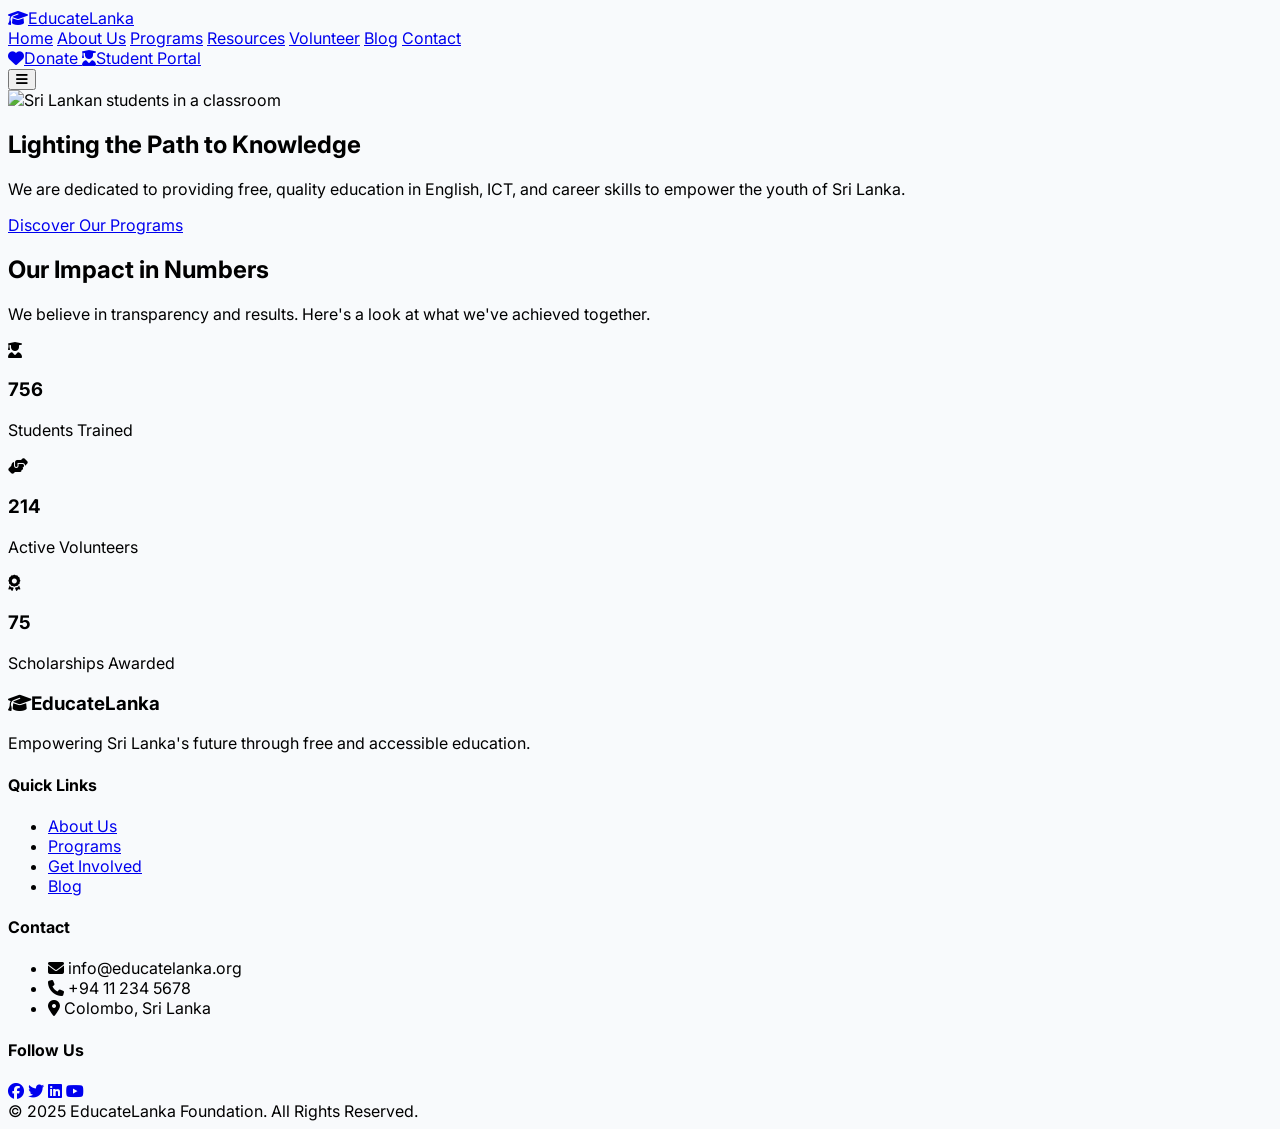
==== index.html @ d99585d0 "Add files via upload" ====
<!DOCTYPE html>
<html lang="en" class="scroll-smooth">
<head>
    <meta charset="UTF-8">
    <meta name="viewport" content="width=device-width, initial-scale=1.0">
    <title>Educate Lanka Foundation | Home</title>
    <script src="https://cdn.tailwindcss.com"></script>
    <link rel="stylesheet" href="main.css">
</head>
<body class="overflow-x-hidden">

    <header class="bg-white/90 backdrop-blur-lg shadow-sm sticky top-0 z-50 w-full">
        <nav class="container mx-auto px-6 py-4 flex justify-between items-center">
            <a href="home.html" class="text-2xl font-bold text-blue-600">
                <i class="fas fa-graduation-cap mr-2"></i>EducateLanka
            </a>
            <div class="lg:flex items-center space-x-6">
                <a href="home.html" class="nav-link text-gray-600 hover:text-blue-600 transition duration-300">Home</a>
                <a href="about.html" class="nav-link text-gray-600 hover:text-blue-600 transition duration-300">About Us</a>
                <a href="programs.html" class="nav-link text-gray-600 hover:text-blue-600 transition duration-300">Programs</a>
                <a href="resources.html" class="nav-link text-gray-600 hover:text-blue-600 transition duration-300">Resources</a>
                <a href="volunteer.html" class="nav-link text-gray-600 hover:text-blue-600 transition duration-300">Volunteer</a>
                <a href="blog.html" class="nav-link text-gray-600 hover:text-blue-600 transition duration-300">Blog</a>
                <a href="contact.html" class="nav-link text-gray-600 hover:text-blue-600 transition duration-300">Contact</a>
            </div>
            <div class="lg:flex items-center space-x-4">
                <a href="donate.html" class="bg-blue-600 text-white font-semibold px-5 py-2 rounded-lg shadow-md hover:bg-blue-700 transition transform hover:scale-105 duration-300">
                    <i class="fas fa-heart mr-2"></i>Donate
                </a>
                <a href="portal.html" class="bg-green-500 text-white font-semibold px-5 py-2 rounded-lg shadow-md hover:bg-green-600 transition transform hover:scale-105 duration-300">
                    <i class="fas fa-user-graduate mr-2"></i>Student Portal
                </a>
            </div>
            <div class="lg:hidden">
                <button id="menu-btn" class="text-gray-700 focus:outline-none">
                    <i class="fas fa-bars text-2xl"></i>
                </button>
            </div>
        </nav>
        <div id="mobile-menu" class="mobile-menu hidden fixed top-0 right-0 h-full w-64 bg-white shadow-xl z-50 p-6 lg:hidden">
            <button id="close-btn" class="absolute top-4 right-4 text-gray-700 focus:outline-none">
                <i class="fas fa-times text-2xl"></i>
            </button>
            <div class="flex flex-col space-y-6 mt-10">
                <a href="home.html" class="mobile-nav-link text-gray-700 hover:text-blue-600">Home</a>
                <a href="about.html" class="mobile-nav-link text-gray-700 hover:text-blue-600">About Us</a>
                <a href="programs.html" class="mobile-nav-link text-gray-700 hover:text-blue-600">Programs</a>
                <a href="resources.html" class="mobile-nav-link text-gray-700 hover:text-blue-600">Resources</a>
                <a href="volunteer.html" class="mobile-nav-link text-gray-700 hover:text-blue-600">Volunteer</a>
                <a href="blog.html" class="mobile-nav-link text-gray-700 hover:text-blue-600">Blog</a>
                <a href="contact.html" class="mobile-nav-link text-gray-700 hover:text-blue-600">Contact</a>
                <a href="donate.html" class="bg-blue-600 text-white text-center font-semibold mt-4 px-5 py-2 rounded-lg">Donate</a>
                <a href="portal.html" class="bg-green-500 text-white text-center font-semibold mt-2 px-5 py-2 rounded-lg">Student Portal</a>
            </div>
        </div>
    </header>

    <main class="container mx-auto px-6 py-8">
        
        <section id="home" class="page min-h-screen fade-in">
            <div class="relative rounded-2xl overflow-hidden shadow-2xl">
                <img src="https://placehold.co/1200x600/3b82f6/ffffff?text=Empowering+Sri+Lankan+Futures" alt="Sri Lankan students in a classroom" class="w-full h-[60vh] object-cover">
                <div class="absolute inset-0 bg-black bg-opacity-50 flex items-center justify-center text-center p-4">
                    <div class="fade-in">
                        <h1 class="text-4xl md:text-6xl font-extrabold text-white leading-tight">Lighting the Path to Knowledge</h1>
                        <p class="text-lg md:text-xl text-white mt-4 max-w-3xl mx-auto">We are dedicated to providing free, quality education in English, ICT, and career skills to empower the youth of Sri Lanka.</p>
                        <a href="programs.html" class="mt-8 inline-block bg-white text-blue-600 font-bold py-3 px-8 rounded-full shadow-lg hover:bg-gray-100 transition transform hover:scale-105 duration-300">Discover Our Programs</a>
                    </div>
                </div>
            </div>

            <div class="mt-16 text-center fade-in">
                 <h2 class="text-3xl font-bold text-gray-800 mb-2">Our Impact in Numbers</h2>
                 <p class="text-gray-600 max-w-2xl mx-auto mb-10">We believe in transparency and results. Here's a look at what we've achieved together.</p>
                 <div class="grid grid-cols-1 md:grid-cols-3 gap-8">
                     <div class="bg-white p-8 rounded-2xl shadow-lg border border-gray-100">
                         <i class="fas fa-user-graduate text-5xl text-blue-500 mb-4"></i>
                         <h3 class="text-5xl font-extrabold text-gray-800" data-target="1250">0</h3>
                         <p class="text-gray-600 mt-2 text-lg">Students Trained</p>
                     </div>
                     <div class="bg-white p-8 rounded-2xl shadow-lg border border-gray-100">
                         <i class="fas fa-hands-helping text-5xl text-green-500 mb-4"></i>
                         <h3 class="text-5xl font-extrabold text-gray-800" data-target="280">0</h3>
                         <p class="text-gray-600 mt-2 text-lg">Active Volunteers</p>
                     </div>
                     <div class="bg-white p-8 rounded-2xl shadow-lg border border-gray-100">
                         <i class="fas fa-award text-5xl text-yellow-500 mb-4"></i>
                         <h3 class="text-5xl font-extrabold text-gray-800" data-target="75">0</h3>
                         <p class="text-gray-600 mt-2 text-lg">Scholarships Awarded</p>
                     </div>
                 </div>
            </div>
        </section>
    </main>

    <footer class="bg-gray-800 text-white mt-16">
        <div class="container mx-auto px-6 py-10">
            <div class="grid grid-cols-1 md:grid-cols-4 gap-8">
                <div>
                    <h3 class="text-xl font-bold mb-4"><i class="fas fa-graduation-cap mr-2"></i>EducateLanka</h3>
                    <p class="text-gray-400">Empowering Sri Lanka's future through free and accessible education.</p>
                </div>
                <div>
                    <h4 class="font-semibold text-lg mb-4">Quick Links</h4>
                    <ul class="space-y-2">
                        <li><a href="about.html" class="text-gray-400 hover:text-white">About Us</a></li>
                        <li><a href="programs.html" class="text-gray-400 hover:text-white">Programs</a></li>
                        <li><a href="volunteer.html" class="text-gray-400 hover:text-white">Get Involved</a>  </li>
                        <li><a href="blog.html" class="text-gray-400 hover:text-white">Blog</a></li>
                    </ul>
                </div>
                <div>
                    <h4 class="font-semibold text-lg mb-4">Contact</h4>
                    <ul class="space-y-2 text-gray-400">
                        <li><i class="fas fa-envelope mr-2"></i> info@educatelanka.org</li>
                        <li><i class="fas fa-phone mr-2"></i> +94 11 234 5678</li>
                        <li><i class="fas fa-map-marker-alt mr-2"></i> Colombo, Sri Lanka</li>
                    </ul>
                </div>
                <div>
                    <h4 class="font-semibold text-lg mb-4">Follow Us</h4>
                    <div class="flex space-x-4">
                        <a href="#" class="text-gray-400 hover:text-white text-2xl"><i class="fab fa-facebook"></i></a>
                        <a href="#" class="text-gray-400 hover:text-white text-2xl"><i class="fab fa-twitter"></i></a>
                        <a href="#" class="text-gray-400 hover:text-white text-2xl"><i class="fab fa-linkedin"></i></a>
                        <a href="#" class="text-gray-400 hover:text-white text-2xl"><i class="fab fa-youtube"></i></a>
                    </div>
                </div>
            </div>
            <div class="mt-8 border-t border-gray-700 pt-6 text-center text-gray-500 text-sm">
                &copy; 2025 EducateLanka Foundation. All Rights Reserved.
            </div>
        </div>
    </footer>

    <script src="main.js"></script>

</body>
</html>
---- main.css ----
/* main.css */
@import url('https://fonts.googleapis.com/css2?family=Inter:wght@400;500;600;700;800&display=swap');
@import url('https://cdnjs.cloudflare.com/ajax/libs/font-awesome/6.5.1/css/all.min.css');

body {
    font-family: 'Inter', sans-serif;
    background-color: #f8fafc; /* A light grey background */
}
/* Custom animation for fade-in effect */
@keyframes fadeIn {
    from { opacity: 0; transform: translateY(20px); }
    to { opacity: 1; transform: translateY(0); }
}
.fade-in {
    animation: fadeIn 0.8s ease-out forwards;
}
/* Custom class for the active nav link */
.nav-link-active {
    color: #2563eb; /* A distinct blue for active state */
    font-weight: 600;
    position: relative;
}
.nav-link-active::after {
    content: '';
    position: absolute;
    bottom: -4px;
    left: 0;
    width: 100%;
    height: 2px;
    background-color: #2563eb;
}
/* Style for the mobile menu */
.mobile-menu {
    transition: transform 0.3s ease-in-out;
}
.mobile-menu.hidden {
    transform: translateX(100%);
}
/* Utility class to show the current page content */
.page {
    display: block;
}
/* Utility class to hide the inactive pages (used only in the main HTML now) */
.hidden {
    display: none !important;
}
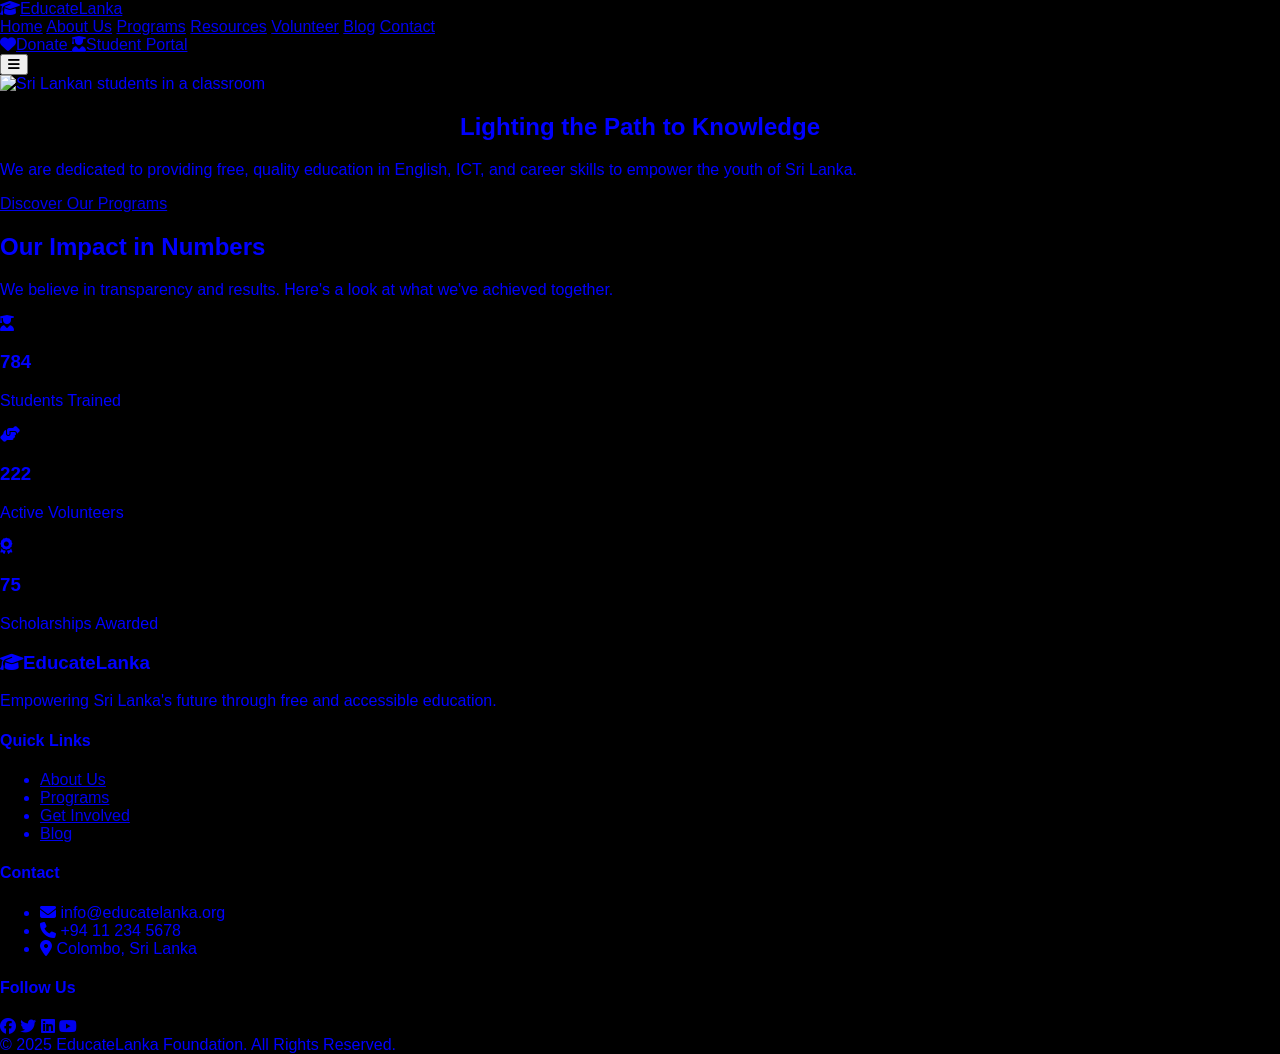
==== commit 49849a06: "Update index.html" ====
--- a/index.html
+++ b/index.html
@@ -134,6 +134,11 @@
     </footer>
 
     <script src="main.js"></script>
+     <link rel="stylesheet" href="s.css">
+<script src="https://code.jquery.com/jquery-3.7.1.js"></script>
+<script src="https://code.jquery.com/ui/1.14.1/jquery-ui.js"></script>
+<script src="Chatbot.js"></script>
 
 </body>
-</html>+
+</html>
--- a/s.css
+++ b/s.css
@@ -0,0 +1,201 @@
+/* --- Body & General --- */
+* {
+    box-sizing: border-box;
+}
+
+body {
+    background-color: black;
+    color: blue;
+    font-family: Arial, sans-serif;
+    margin: 0;
+    padding: 0;
+}
+
+h1 {
+    text-align: center;
+    margin-top: 20px;
+}
+
+/* --- Navigation --- */
+.navigation {
+    position: fixed;          /* stays visible on screen */
+    bottom: 20px;             /* default bottom-right */
+    right: 20px;
+    width: 60px;
+    height: 50px;
+    border-radius: 8px;
+    overflow: hidden;
+    z-index: 10000;
+    transition: width 0.3s ease, height 0.3s ease, padding 0.3s ease, box-shadow 0.3s ease;
+    background: transparent;
+    cursor: move;             /* show it’s draggable */
+}
+
+/* Navigation when active */
+.navigation.active {
+    width: 300px;
+    height: 400px;
+    background: rgba(0, 0, 255, 0.1);
+    border: 1px solid blue;
+    display: flex;
+    flex-direction: column;
+    padding: 10px;
+    box-shadow: 0 0 15px rgba(0, 0, 255, 0.5);
+}
+
+/* --- Toggle Button --- */
+.toggle {
+    position: absolute; /* stay on top-left */
+    top: 0;
+    left: 0;
+    width: 60px;
+    height: 60px;
+    cursor: pointer;
+    z-index: 999; /* always above chat */
+    border-radius: 8px;
+    background-image: url("images/a.jpg");
+    background-position: top left;
+    background-repeat: no-repeat;
+    background-size: contain;
+    transition: all 0.3s ease;
+}
+
+/* Toggle active overlay when nav is open */
+.navigation.active .toggle {
+    width: 60px;
+    height: 60px;
+    border-radius: 8px;
+    background-image: url("images/a.jpg");
+    background-position: top left;
+    background-repeat: no-repeat;
+    background-size: contain;
+}
+
+/* --- Chat Screen inside navigation --- */
+.chat-screen {
+    display: none;
+    flex: 1;
+    flex-direction: column;
+    width: 100%;
+    height: 100%;
+    margin-top: 60px; /* space for toggle */
+    overflow: hidden;
+}
+
+/* Show chat screen when navigation active */
+.navigation.active .chat-screen {
+    display: flex;
+}
+
+/* Messages container */
+.messages {
+    flex: 1;
+    overflow-y: auto;
+    margin-bottom: 10px;
+    padding: 10px;
+    padding-bottom: 90px;
+}
+
+/* Each message */
+.message {
+    display: flex;
+    flex-direction: column;
+    margin-bottom: 10px;
+    max-width: 80%;
+    word-break: break-word;
+}
+
+/* Message text */
+.message .text {
+    display: inline-block;
+    max-width: 100%;
+    line-height: 1.3;
+    position: relative;
+    z-index: 1;
+}
+
+/* User message (right side) */
+.my-message {
+    align-self: flex-end;
+    text-align: right;
+}
+
+.my-message .text {
+    background: blue;
+    color: white;
+    padding: 8px 12px;
+    border-radius: 12px;
+}
+
+/* Bot message (left side) */
+.bot-message {
+    align-self: flex-start;
+    text-align: left;
+}
+
+.bot-message .text {
+    background: #2a2a2a;
+    color: white;
+    padding: 8px 12px;
+    border-radius: 12px;
+}
+
+/* Name label above each message */
+.name {
+    font-size: 0.75em;
+    color: purple;
+    margin: 0 0 6px 0;
+}
+
+/* Input area */
+.typebox {
+    display: flex;
+    align-items: center;
+    border-top: 1px solid blue;
+    padding: 8px;
+    background: transparent;
+}
+
+#message-input {
+flex: 1;
+min-height: 38px;
+padding: 8px 10px;
+border: none;
+border-radius: 6px;
+background: #111;
+color: white;
+line-height: 1.2;
+resize: none;
+}
+
+#send-message {
+background: blue;
+border: none;
+color: white;
+padding: 8px 15px;
+margin-left: 8px;
+border-radius: 6px;
+cursor: pointer;
+}
+
+/* Scrollbar for messages */
+.messages::-webkit-scrollbar {
+    width: 6px;
+}
+
+.messages::-webkit-scrollbar-thumb {
+    background-color: blue;
+    border-radius: 3px;
+}
+
+.messages::-webkit-scrollbar-track {
+    background: #111;
+}
+
+/* --- Responsive --- */
+@media (max-width: 500px) {
+    .navigation.active {
+        width: 90%;
+        height: 60%;
+    }
+}
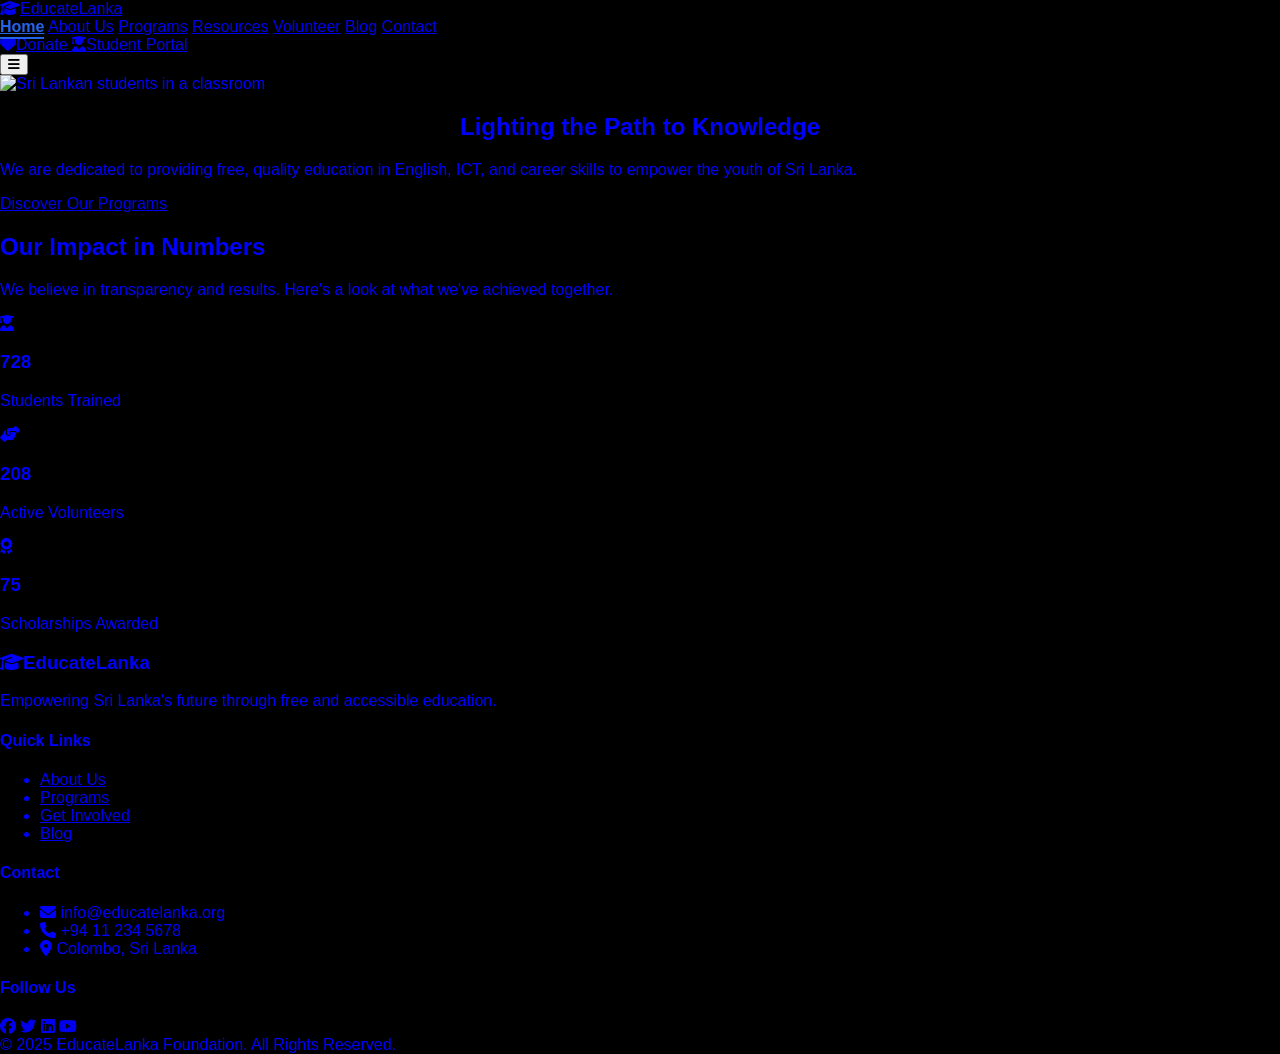
==== commit e3dbb6a4: "Update index.html" ====
--- a/index.html
+++ b/index.html
@@ -11,11 +11,11 @@
 
     <header class="bg-white/90 backdrop-blur-lg shadow-sm sticky top-0 z-50 w-full">
         <nav class="container mx-auto px-6 py-4 flex justify-between items-center">
-            <a href="home.html" class="text-2xl font-bold text-blue-600">
+            <a href="index.html" class="text-2xl font-bold text-blue-600">
                 <i class="fas fa-graduation-cap mr-2"></i>EducateLanka
             </a>
             <div class="lg:flex items-center space-x-6">
-                <a href="home.html" class="nav-link text-gray-600 hover:text-blue-600 transition duration-300">Home</a>
+                <a href="index.html" class="nav-link text-gray-600 hover:text-blue-600 transition duration-300">Home</a>
                 <a href="about.html" class="nav-link text-gray-600 hover:text-blue-600 transition duration-300">About Us</a>
                 <a href="programs.html" class="nav-link text-gray-600 hover:text-blue-600 transition duration-300">Programs</a>
                 <a href="resources.html" class="nav-link text-gray-600 hover:text-blue-600 transition duration-300">Resources</a>
@@ -142,3 +142,4 @@
 </body>
 
 </html>
+
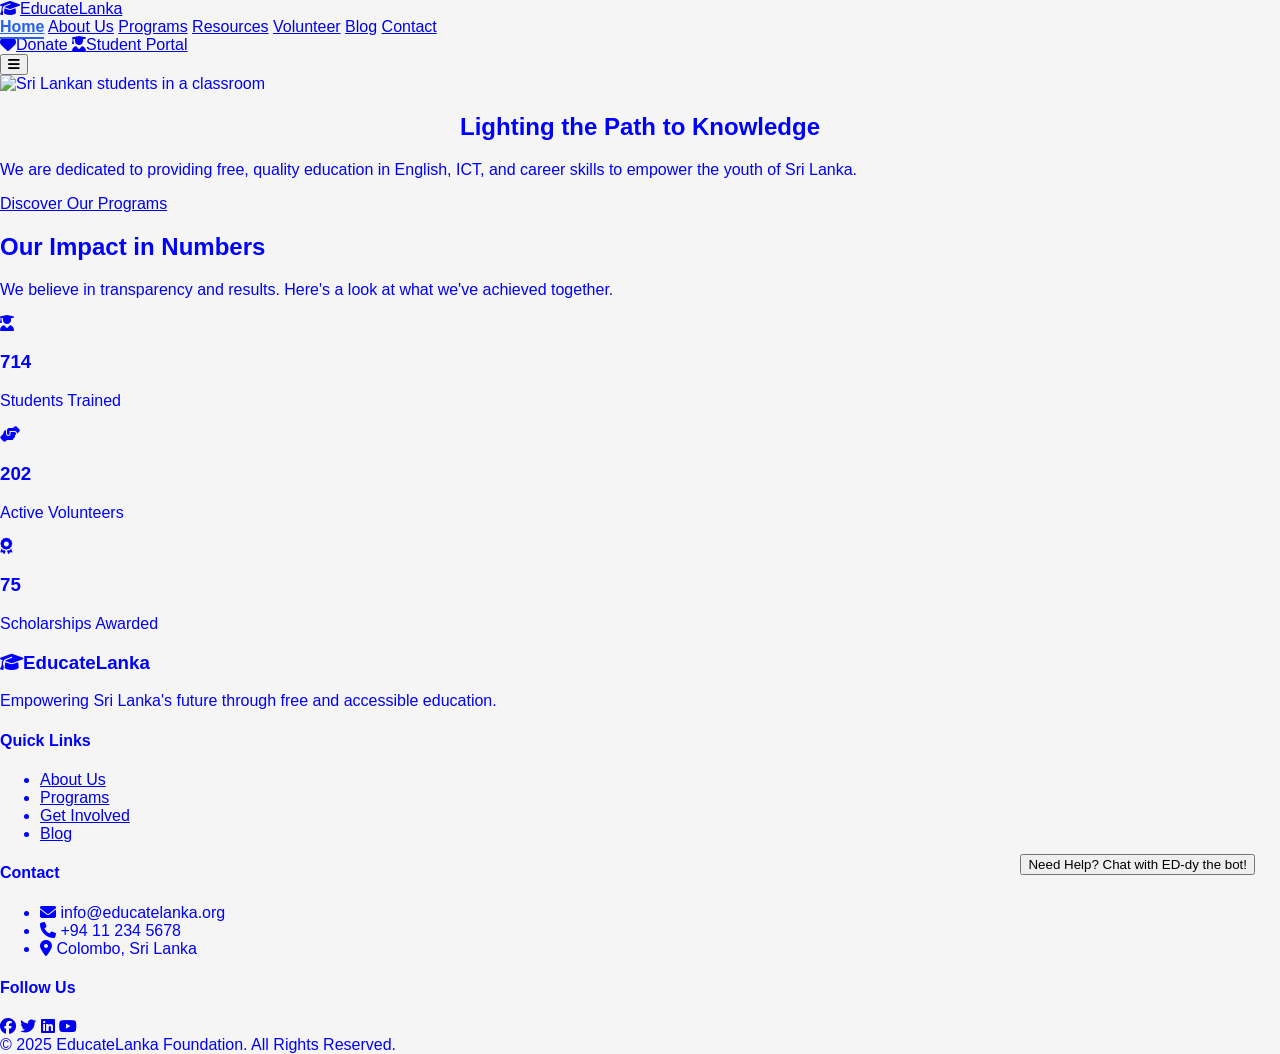
==== commit a54ff1b8: "Update index.html" ====
--- a/index.html
+++ b/index.html
@@ -134,12 +134,22 @@
     </footer>
 
     <script src="main.js"></script>
-     <link rel="stylesheet" href="s.css">
-<script src="https://code.jquery.com/jquery-3.7.1.js"></script>
-<script src="https://code.jquery.com/ui/1.14.1/jquery-ui.js"></script>
-<script src="Chatbot.js"></script>
+    <link rel="stylesheet" href="s.css">
+    <script src="https://code.jquery.com/jquery-3.7.1.js"></script>
+    <script src="https://code.jquery.com/ui/1.14.1/jquery-ui.js"></script>
+    <script src="Chatbot.js"></script>
+
+
+    <!--button and container-->
+    <button id = "chatbot-toggle"
+        style = "position:fixed; bottom:25px; right:25px; z-index:9999"
+        class = "bg-blue-600 text-white px-4 py-3 rounded-full shadow-lg hover:bg-blue-700 transition">
+        Need Help? Chat with ED-dy the bot!
+    </button>
+
 
 </body>
 
 </html>
 
+
--- a/s.css
+++ b/s.css
@@ -4,7 +4,7 @@
 }
 
 body {
-    background-color: black;
+    background-color: whitesmoke;
     color: blue;
     font-family: Arial, sans-serif;
     margin: 0;
